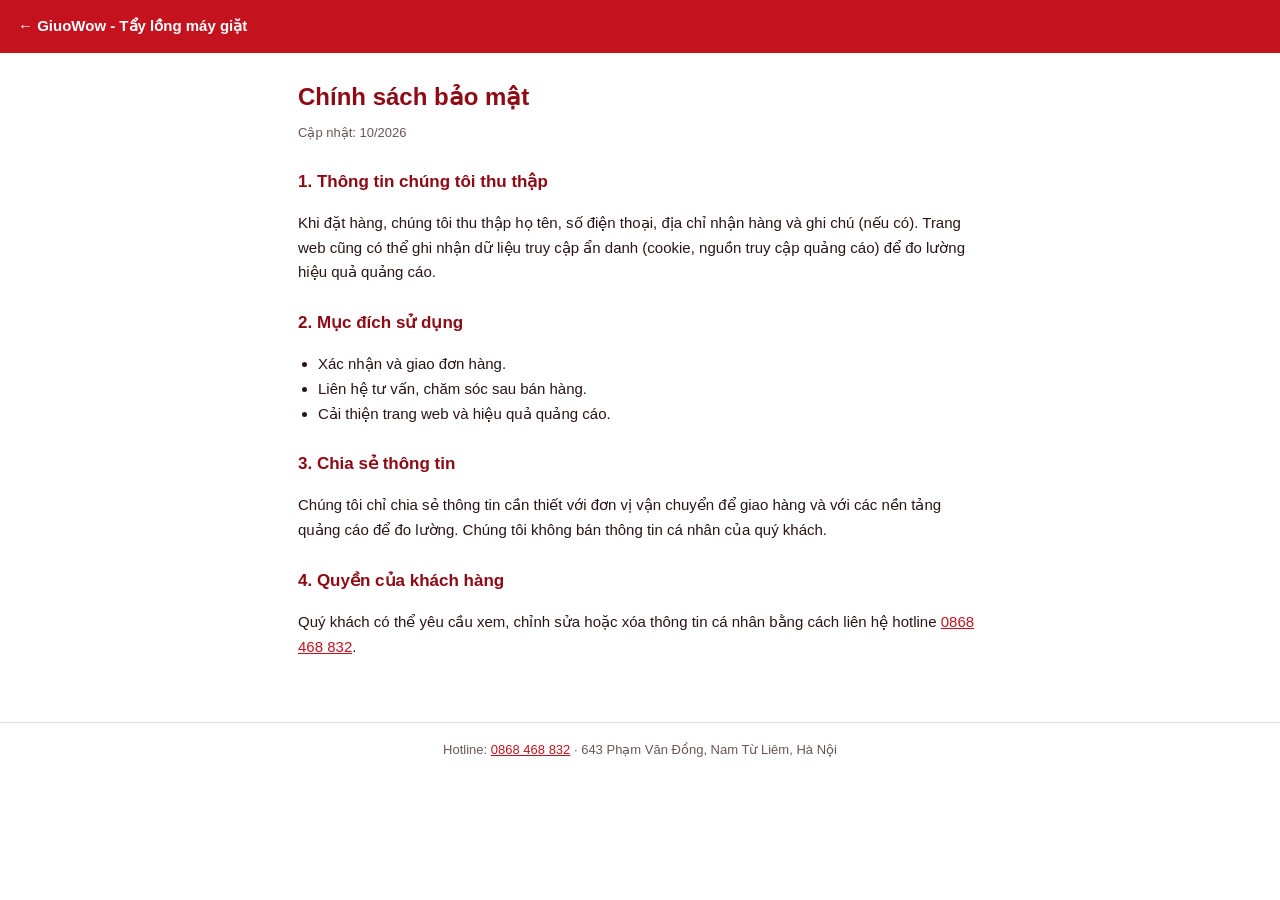
==== chinh-sach-bao-mat.html @ 023ee146 "Add GiuoWow landing page Single-page landing for GiuoWow washing machine cleaner 500ml: hero, pain p" ====
<!DOCTYPE html>
<html lang="vi"><head><meta charset="UTF-8"><meta name="viewport" content="width=device-width, initial-scale=1">
<title>Chính sách bảo mật | GiuoWow</title><link rel="stylesheet" href="assets/policy.css"></head>
<body><header><a href="./">← GiuoWow - Tẩy lồng máy giặt</a></header>
<main><h1>Chính sách bảo mật</h1><div class="meta">Cập nhật: 10/2026</div>

<h2>1. Thông tin chúng tôi thu thập</h2>
<p>Khi đặt hàng, chúng tôi thu thập họ tên, số điện thoại, địa chỉ nhận hàng và ghi chú (nếu có). Trang web cũng có thể ghi nhận dữ liệu truy cập ẩn danh (cookie, nguồn truy cập quảng cáo) để đo lường hiệu quả quảng cáo.</p>
<h2>2. Mục đích sử dụng</h2>
<ul><li>Xác nhận và giao đơn hàng.</li><li>Liên hệ tư vấn, chăm sóc sau bán hàng.</li><li>Cải thiện trang web và hiệu quả quảng cáo.</li></ul>
<h2>3. Chia sẻ thông tin</h2>
<p>Chúng tôi chỉ chia sẻ thông tin cần thiết với đơn vị vận chuyển để giao hàng và với các nền tảng quảng cáo để đo lường. Chúng tôi không bán thông tin cá nhân của quý khách.</p>
<h2>4. Quyền của khách hàng</h2>
<p>Quý khách có thể yêu cầu xem, chỉnh sửa hoặc xóa thông tin cá nhân bằng cách liên hệ hotline <a href="tel:0868468832">0868 468 832</a>.</p>
</main>
<footer>Hotline: <a href="tel:0868468832">0868 468 832</a> · 643 Phạm Văn Đồng, Nam Từ Liêm, Hà Nội</footer></body></html>
---- assets/policy.css ----
:root{--red:#C4121F;--red-dark:#8E0A14;--ink:#2A1416;--muted:#6B5558;--line:#F0D6D6}
*{box-sizing:border-box}
body{margin:0;font-family:-apple-system,BlinkMacSystemFont,"Segoe UI",Roboto,Arial,sans-serif;color:var(--ink);background:#fff;line-height:1.65;font-size:15px}
header{background:var(--red);color:#fff;padding:14px 18px}
header a{color:#fff;text-decoration:none;font-weight:800}
main{max-width:720px;margin:0 auto;padding:24px 18px 48px}
h1{color:var(--red-dark);font-size:24px;margin:0 0 6px}
h2{color:var(--red-dark);font-size:17px;margin:24px 0 6px}
p,li{color:var(--ink)}
ul{padding-left:20px}
.meta{color:var(--muted);font-size:13px;margin-bottom:18px}
a{color:var(--red)}
footer{border-top:1px solid var(--line);padding:16px 18px;text-align:center;font-size:13px;color:var(--muted)}
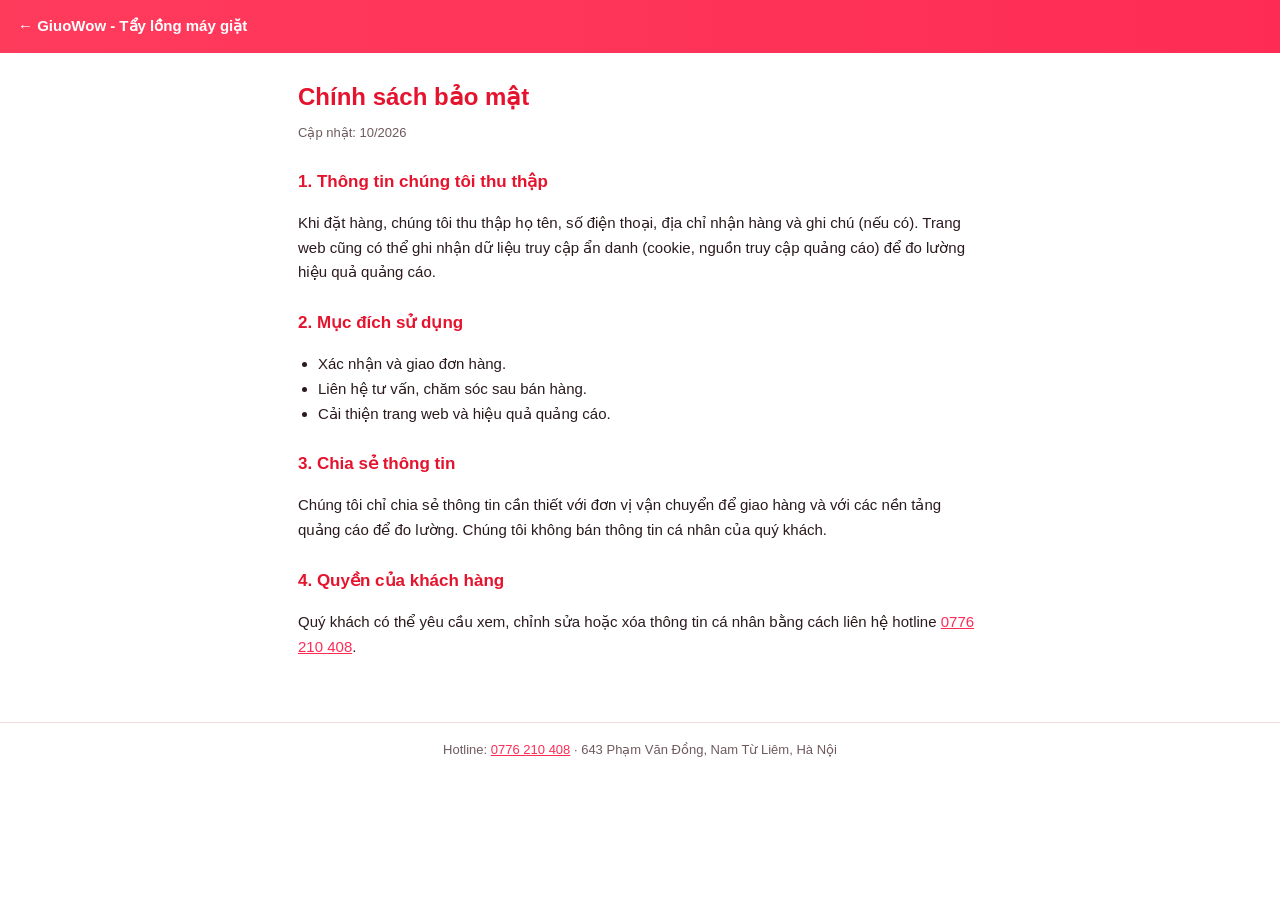
==== commit 95c9cf52: "Update hotline to 0776210408 Co-Authored-By: Claude Sonnet 5.5 <noreply@anthropic.com> Claude-Sessio" ====
--- a/chinh-sach-bao-mat.html
+++ b/chinh-sach-bao-mat.html
@@ -11,6 +11,6 @@
 <h2>3. Chia sẻ thông tin</h2>
 <p>Chúng tôi chỉ chia sẻ thông tin cần thiết với đơn vị vận chuyển để giao hàng và với các nền tảng quảng cáo để đo lường. Chúng tôi không bán thông tin cá nhân của quý khách.</p>
 <h2>4. Quyền của khách hàng</h2>
-<p>Quý khách có thể yêu cầu xem, chỉnh sửa hoặc xóa thông tin cá nhân bằng cách liên hệ hotline <a href="tel:0868468832">0868 468 832</a>.</p>
+<p>Quý khách có thể yêu cầu xem, chỉnh sửa hoặc xóa thông tin cá nhân bằng cách liên hệ hotline <a href="tel:0776210408">0776 210 408</a>.</p>
 </main>
-<footer>Hotline: <a href="tel:0868468832">0868 468 832</a> · 643 Phạm Văn Đồng, Nam Từ Liêm, Hà Nội</footer></body></html>
+<footer>Hotline: <a href="tel:0776210408">0776 210 408</a> · 643 Phạm Văn Đồng, Nam Từ Liêm, Hà Nội</footer></body></html>
--- a/assets/policy.css
+++ b/assets/policy.css
@@ -1,7 +1,7 @@
-:root{--red:#C4121F;--red-dark:#8E0A14;--ink:#2A1416;--muted:#6B5558;--line:#F0D6D6}
+:root{--red:#FE2C55;--red-dark:#E5142E;--ink:#2B1A1D;--muted:#6F5A5E;--line:#F3DADC}
 *{box-sizing:border-box}
 body{margin:0;font-family:-apple-system,BlinkMacSystemFont,"Segoe UI",Roboto,Arial,sans-serif;color:var(--ink);background:#fff;line-height:1.65;font-size:15px}
-header{background:var(--red);color:#fff;padding:14px 18px}
+header{background:linear-gradient(90deg,#FF3B5C,#FE2C55);color:#fff;padding:14px 18px}
 header a{color:#fff;text-decoration:none;font-weight:800}
 main{max-width:720px;margin:0 auto;padding:24px 18px 48px}
 h1{color:var(--red-dark);font-size:24px;margin:0 0 6px}
